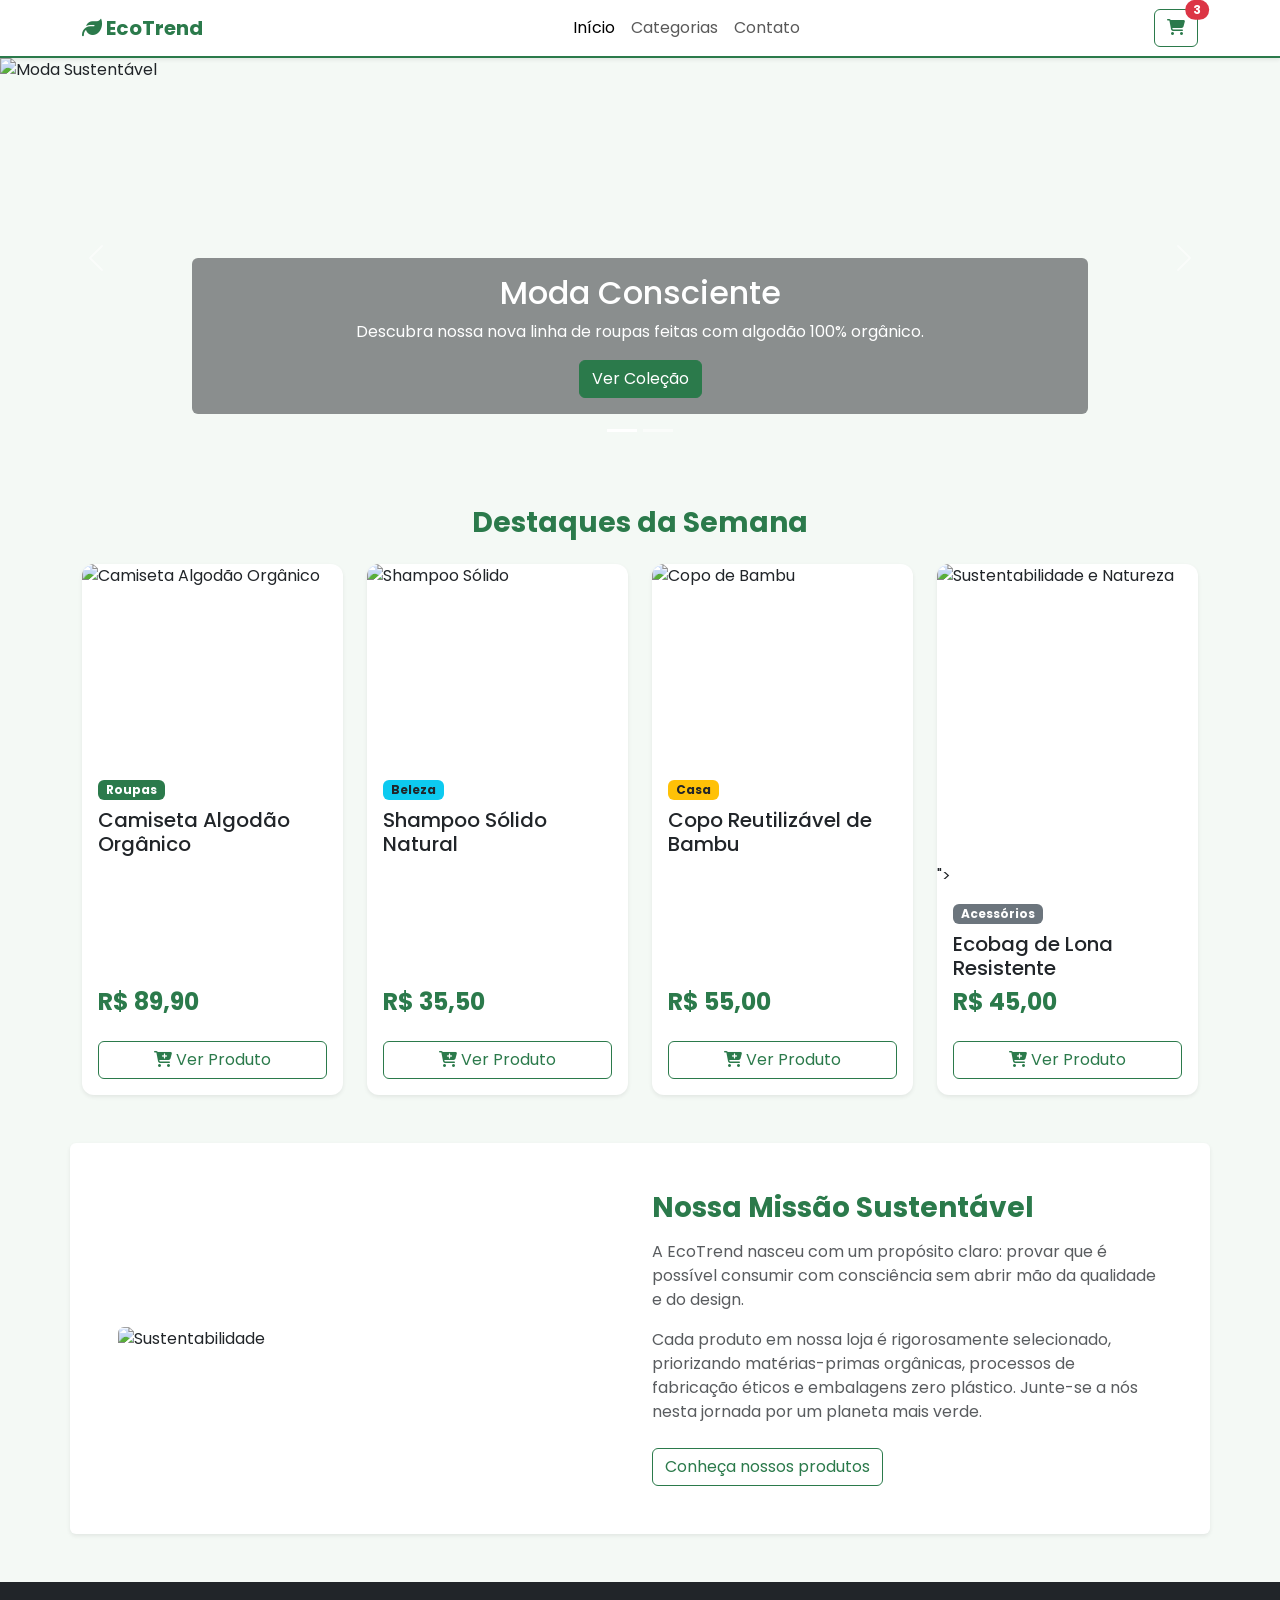
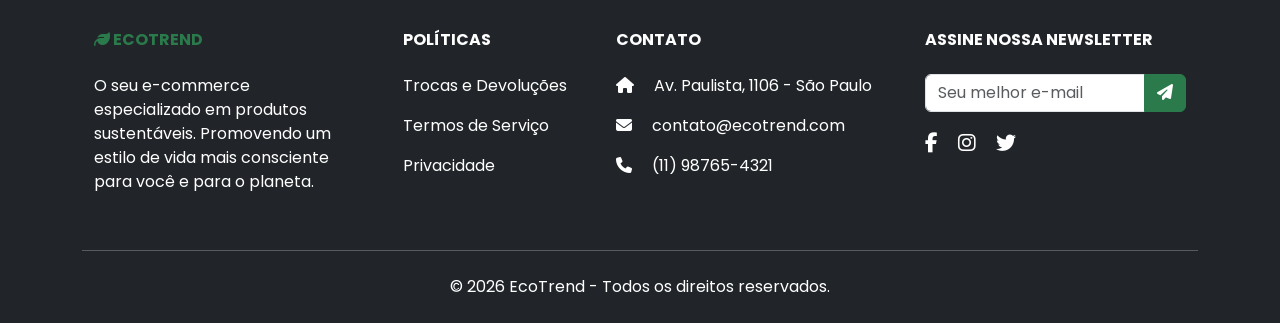
==== index.html @ dac41624 "Change product image and update styling Updated image source and attributes for the card component." ====
<!DOCTYPE html>
<html lang="pt-BR">
<head>
    <meta charset="UTF-8">
    <meta name="viewport" content="width=device-width, initial-scale=1.0">
    <title>EcoTrend - E-commerce Sustentável</title>
    
    <link href="https://fonts.googleapis.com/css2?family=Poppins:wght@300;400;600&display=swap" rel="stylesheet">
    <link href="https://cdn.jsdelivr.net/npm/bootstrap@5.3.2/dist/css/bootstrap.min.css" rel="stylesheet">
    <link rel="stylesheet" href="https://cdnjs.cloudflare.com/ajax/libs/font-awesome/6.4.2/css/all.min.css">
    <link rel="stylesheet" href="style.css">
    
    <style>
        body { font-family: 'Poppins', sans-serif; }
    </style>
</head>
<body>

    <nav class="navbar navbar-expand-lg navbar-light bg-light sticky-top shadow-sm">
        <div class="container">
            <a class="navbar-brand fw-bold text-success" href="index.html">
                <i class="fa-solid fa-leaf"></i> EcoTrend
            </a>
            
            <button class="navbar-toggler" type="button" data-bs-toggle="collapse" data-bs-target="#menuNavegacao">
                <span class="navbar-toggler-icon"></span>
            </button>
            
            <div class="collapse navbar-collapse" id="menuNavegacao">
                <ul class="navbar-nav mx-auto">
                    <li class="nav-item">
                        <a class="nav-link active" href="index.html">Início</a>
                    </li>
                    <li class="nav-item">
                        <a class="nav-link" href="categorias.html">Categorias</a>
                    </li>
                    <li class="nav-item">
                        <a class="nav-link" href="contato.html">Contato</a>
                    </li>
                </ul>
                
                <div class="d-flex">
                    <a href="carrinho.html" class="btn btn-outline-success position-relative">
                        <i class="fa-solid fa-cart-shopping"></i>
                        <span class="position-absolute top-0 start-100 translate-middle badge rounded-pill bg-danger">
                            3
                        </span>
                    </a>
                </div>
            </div>
        </div>
    </nav>

    <main style="min-height: 60vh;">
        
        <div id="carrosselPromocoes" class="carousel slide mb-5" data-bs-ride="carousel">
            <div class="carousel-indicators">
                <button type="button" data-bs-target="#carrosselPromocoes" data-bs-slide-to="0" class="active"></button>
                <button type="button" data-bs-target="#carrosselPromocoes" data-bs-slide-to="1"></button>
            </div>
            <div class="carousel-inner">
                <div class="carousel-item active">
                    <img src="https://images.unsplash.com/photo-1542601906990-b4d3fb778b09?ixlib=rb-4.0.3&auto=format&fit=crop&w=1200&q=80" class="d-block w-100 object-fit-cover" style="height: 400px;" alt="Moda Sustentável">
                    <div class="carousel-caption d-none d-md-block bg-dark bg-opacity-50 rounded p-3 mb-4">
                        <h2>Moda Consciente</h2>
                        <p>Descubra nossa nova linha de roupas feitas com algodão 100% orgânico.</p>
                        <a href="categorias.html" class="btn btn-success">Ver Coleção</a>
                    </div>
                </div>
                
                <div class="carousel-item">
                    <img src="https://images.unsplash.com/photo-1610992015732-2449b76344bc?ixlib=rb-4.0.3&auto=format&fit=crop&w=1200&q=80" class="d-block w-100 object-fit-cover" style="height: 400px;" alt="Casa Sustentável">
                    <div class="carousel-caption d-none d-md-block bg-dark bg-opacity-50 rounded p-3 mb-4">
                        <h2>Sua Casa Mais Verde</h2>
                        <p>Itens de decoração e utilidades ecológicas para o dia a dia.</p>
                        <a href="categorias.html" class="btn btn-success">Aproveitar Ofertas</a>
                    </div>
                </div>
            </div>
            <button class="carousel-control-prev" type="button" data-bs-target="#carrosselPromocoes" data-bs-slide="prev">
                <span class="carousel-control-prev-icon" aria-hidden="true"></span>
                <span class="visually-hidden">Anterior</span>
            </button>
            <button class="carousel-control-next" type="button" data-bs-target="#carrosselPromocoes" data-bs-slide="next">
                <span class="carousel-control-next-icon" aria-hidden="true"></span>
                <span class="visually-hidden">Próximo</span>
            </button>
        </div>

        <div class="container mb-5">
            <h3 class="text-center mb-4 fw-bold text-success">Destaques da Semana</h3>
            
            <div class="row g-4">
                
                <div class="col-12 col-md-6 col-lg-3">
                    <div class="card h-100 shadow-sm border-0">
                        <img src="https://images.unsplash.com/photo-1523381210434-271e8be1f52b?ixlib=rb-4.0.3&auto=format&fit=crop&w=500&q=60" class="card-img-top object-fit-cover" style="height: 200px;" alt="Camiseta Algodão Orgânico">
                        <div class="card-body d-flex flex-column">
                            <span class="badge bg-success mb-2" style="width: fit-content;">Roupas</span>
                            <h5 class="card-title">Camiseta Algodão Orgânico</h5>
                            <h4 class="text-success mt-auto fw-bold">R$ 89,90</h4>
                            <!-- AQUI FOI ALTERADO PARA LINK -->
                            <a href="produto.html" class="btn btn-outline-success mt-3 w-100"><i class="fa-solid fa-cart-plus"></i> Ver Produto</a>
                        </div>
                    </div>
                </div>

                <div class="col-12 col-md-6 col-lg-3">
                    <div class="card h-100 shadow-sm border-0">
                        <img src="https://images.unsplash.com/photo-1608248543803-ba4f8c70ae0b?ixlib=rb-4.0.3&auto=format&fit=crop&w=500&q=60" class="card-img-top object-fit-cover" style="height: 200px;" alt="Shampoo Sólido">
                        <div class="card-body d-flex flex-column">
                            <span class="badge bg-info text-dark mb-2" style="width: fit-content;">Beleza</span>
                            <h5 class="card-title">Shampoo Sólido Natural</h5>
                            <h4 class="text-success mt-auto fw-bold">R$ 35,50</h4>
                            <!-- AQUI FOI ALTERADO PARA LINK -->
                            <a href="produto.html" class="btn btn-outline-success mt-3 w-100"><i class="fa-solid fa-cart-plus"></i> Ver Produto</a>
                        </div>
                    </div>
                </div>

                <div class="col-12 col-md-6 col-lg-3">
                    <div class="card h-100 shadow-sm border-0">
                        <img src="https://images.unsplash.com/photo-1512418490979-92798cec1380?ixlib=rb-4.0.3&auto=format&fit=crop&w=500&q=60" class="card-img-top object-fit-cover" style="height: 200px;" alt="Copo de Bambu">
                        <div class="card-body d-flex flex-column">
                            <span class="badge bg-warning text-dark mb-2" style="width: fit-content;">Casa</span>
                            <h5 class="card-title">Copo Reutilizável de Bambu</h5>
                            <h4 class="text-success mt-auto fw-bold">R$ 55,00</h4>
                            <!-- AQUI FOI ALTERADO PARA LINK -->
                            <a href="produto.html" class="btn btn-outline-success mt-3 w-100"><i class="fa-solid fa-cart-plus"></i> Ver Produto</a>
                        </div>
                    </div>
                </div>

                <div class="col-12 col-md-6 col-lg-3">
                    <div class="card h-100 shadow-sm border-0">
                        <img src=<img src="https://images.unsplash.com/photo-1473448912268-2022ce9509d8?ixlib=rb-4.0.3&auto=format&fit=crop&w=800&q=80" class="img-fluid rounded object-fit-cover" style="height: 300px; width: 100%;" alt="Sustentabilidade e Natureza">">
                        <div class="card-body d-flex flex-column">
                            <span class="badge bg-secondary mb-2" style="width: fit-content;">Acessórios</span>
                            <h5 class="card-title">Ecobag de Lona Resistente</h5>
                            <h4 class="text-success mt-auto fw-bold">R$ 45,00</h4>
                            <!-- AQUI FOI ALTERADO PARA LINK -->
                            <a href="produto.html" class="btn btn-outline-success mt-3 w-100"><i class="fa-solid fa-cart-plus"></i> Ver Produto</a>
                        </div>
                    </div>
                </div>
                
            </div>
        </div>

        <div class="container mb-5 bg-white p-5 rounded shadow-sm">
            <div class="row align-items-center">
                <div class="col-md-6 mb-4 mb-md-0">
                    <img src="https://images.unsplash.com/photo-1416879598555-ce0db0dce555?ixlib=rb-4.0.3&auto=format&fit=crop&w=800&q=80" class="img-fluid rounded object-fit-cover" style="height: 300px; width: 100%;" alt="Sustentabilidade">
                </div>
                <div class="col-md-6">
                    <h3 class="fw-bold text-success mb-3">Nossa Missão Sustentável</h3>
                    <p class="text-muted">A EcoTrend nasceu com um propósito claro: provar que é possível consumir com consciência sem abrir mão da qualidade e do design.</p>
                    <p class="text-muted">Cada produto em nossa loja é rigorosamente selecionado, priorizando matérias-primas orgânicas, processos de fabricação éticos e embalagens zero plástico. Junte-se a nós nesta jornada por um planeta mais verde.</p>
                    <a href="categorias.html" class="btn btn-outline-success mt-2">Conheça nossos produtos</a>
                </div>
            </div>
        </div>
        
    </main>

    <footer class="bg-dark text-white pt-5 pb-4 mt-5">
        <div class="container text-center text-md-start">
            <div class="row">
                
                <div class="col-md-3 col-lg-4 col-xl-3 mx-auto mb-4">
                    <h6 class="text-uppercase fw-bold text-success mb-4">
                        <i class="fa-solid fa-leaf"></i> EcoTrend
                    </h6>
                    <p>
                        O seu e-commerce especializado em produtos sustentáveis. Promovendo um estilo de vida mais consciente para você e para o planeta.
                    </p>
                </div>

                <div class="col-md-2 col-lg-2 col-xl-2 mx-auto mb-4">
                    <h6 class="text-uppercase fw-bold mb-4">Políticas</h6>
                    <p><a href="#" class="text-white text-decoration-none">Trocas e Devoluções</a></p>
                    <p><a href="#" class="text-white text-decoration-none">Termos de Serviço</a></p>
                    <p><a href="#" class="text-white text-decoration-none">Privacidade</a></p>
                </div>

                <div class="col-md-4 col-lg-3 col-xl-3 mx-auto mb-md-0 mb-4">
                    <h6 class="text-uppercase fw-bold mb-4">Contato</h6>
                    <p><i class="fas fa-home me-3"></i> Av. Paulista, 1106 - São Paulo</p>
                    <p><i class="fas fa-envelope me-3"></i> contato@ecotrend.com</p>
                    <p><i class="fas fa-phone me-3"></i> (11) 98765-4321</p>
                </div>

                <!-- Redes e Newsletter -->
                <div class="col-md-4 col-lg-3 col-xl-3 mx-auto mb-4">
                    <h6 class="text-uppercase fw-bold mb-4">Assine nossa Newsletter</h6>
                    <div class="input-group mb-3">
                        <input type="email" class="form-control" placeholder="Seu melhor e-mail" aria-label="E-mail">
                        <button class="btn btn-success" type="button"><i class="fa-solid fa-paper-plane"></i></button>
                    </div>
                    <div class="mt-3">
                        <a href="#" class="text-white me-3 fs-5"><i class="fab fa-facebook-f"></i></a>
                        <a href="#" class="text-white me-3 fs-5"><i class="fab fa-instagram"></i></a>
                        <a href="#" class="text-white me-3 fs-5"><i class="fab fa-twitter"></i></a>
                    </div>
                </div>
            </div>
            
            <hr class="mb-4">
            
            <div class="row align-items-center">
                <div class="col-md-12 text-center">
                    <p class="mb-0">© 2026 EcoTrend - Todos os direitos reservados.</p>
                </div>
            </div>
        </div>
    </footer>
    
    <script src="https://cdn.jsdelivr.net/npm/bootstrap@5.3.2/dist/js/bootstrap.bundle.min.js"></script>
</body>
</html>
---- style.css ----
/* =======================================================
   VARIÁVEIS CUSTOMIZADAS E RESET
======================================================== */
:root {
    --eco-green: #2b7a4b;       /* Verde principal da marca */
    --eco-green-dark: #1e5c37;  /* Verde mais escuro para hover */
    --eco-light: #f4f9f5;       /* Fundo bem claro esverdeado */
}

body {
    background-color: var(--eco-light);
}

/* =======================================================
   SOBRESCREVENDO AS CLASSES DO BOOTSTRAP
======================================================== */

/* Textos e Backgrounds */
.text-success {
    color: var(--eco-green) !important;
}

.bg-success {
    background-color: var(--eco-green) !important;
}

/* Botões Preenchidos */
.btn-success {
    background-color: var(--eco-green);
    border-color: var(--eco-green);
}

.btn-success:hover {
    background-color: var(--eco-green-dark);
    border-color: var(--eco-green-dark);
}

/* Botões com Contorno (Outline) */
.btn-outline-success {
    color: var(--eco-green);
    border-color: var(--eco-green);
}

.btn-outline-success:hover {
    background-color: var(--eco-green);
    color: white;
}

/* =======================================================
   ESTILIZAÇÃO DE COMPONENTES PERSONALIZADOS
======================================================== */

/* Efeito flutuante nos cartões de produtos ao passar o mouse */
.card {
    transition: transform 0.3s ease, box-shadow 0.3s ease;
    border-radius: 12px; /* Deixa as bordas um pouco mais arredondadas */
    overflow: hidden;
}

.card:hover {
    transform: translateY(-8px);
    box-shadow: 0 10px 20px rgba(43, 122, 75, 0.15) !important;
}

/* Ajuste sutil na barra de navegação */
.navbar {
    background-color: #ffffff !important;
    border-bottom: 2px solid var(--eco-green);
}

/* Deixa o input de range (filtro de preço) com a cor da marca */
input[type=range]::-webkit-slider-thumb {
    background: var(--eco-green);
}
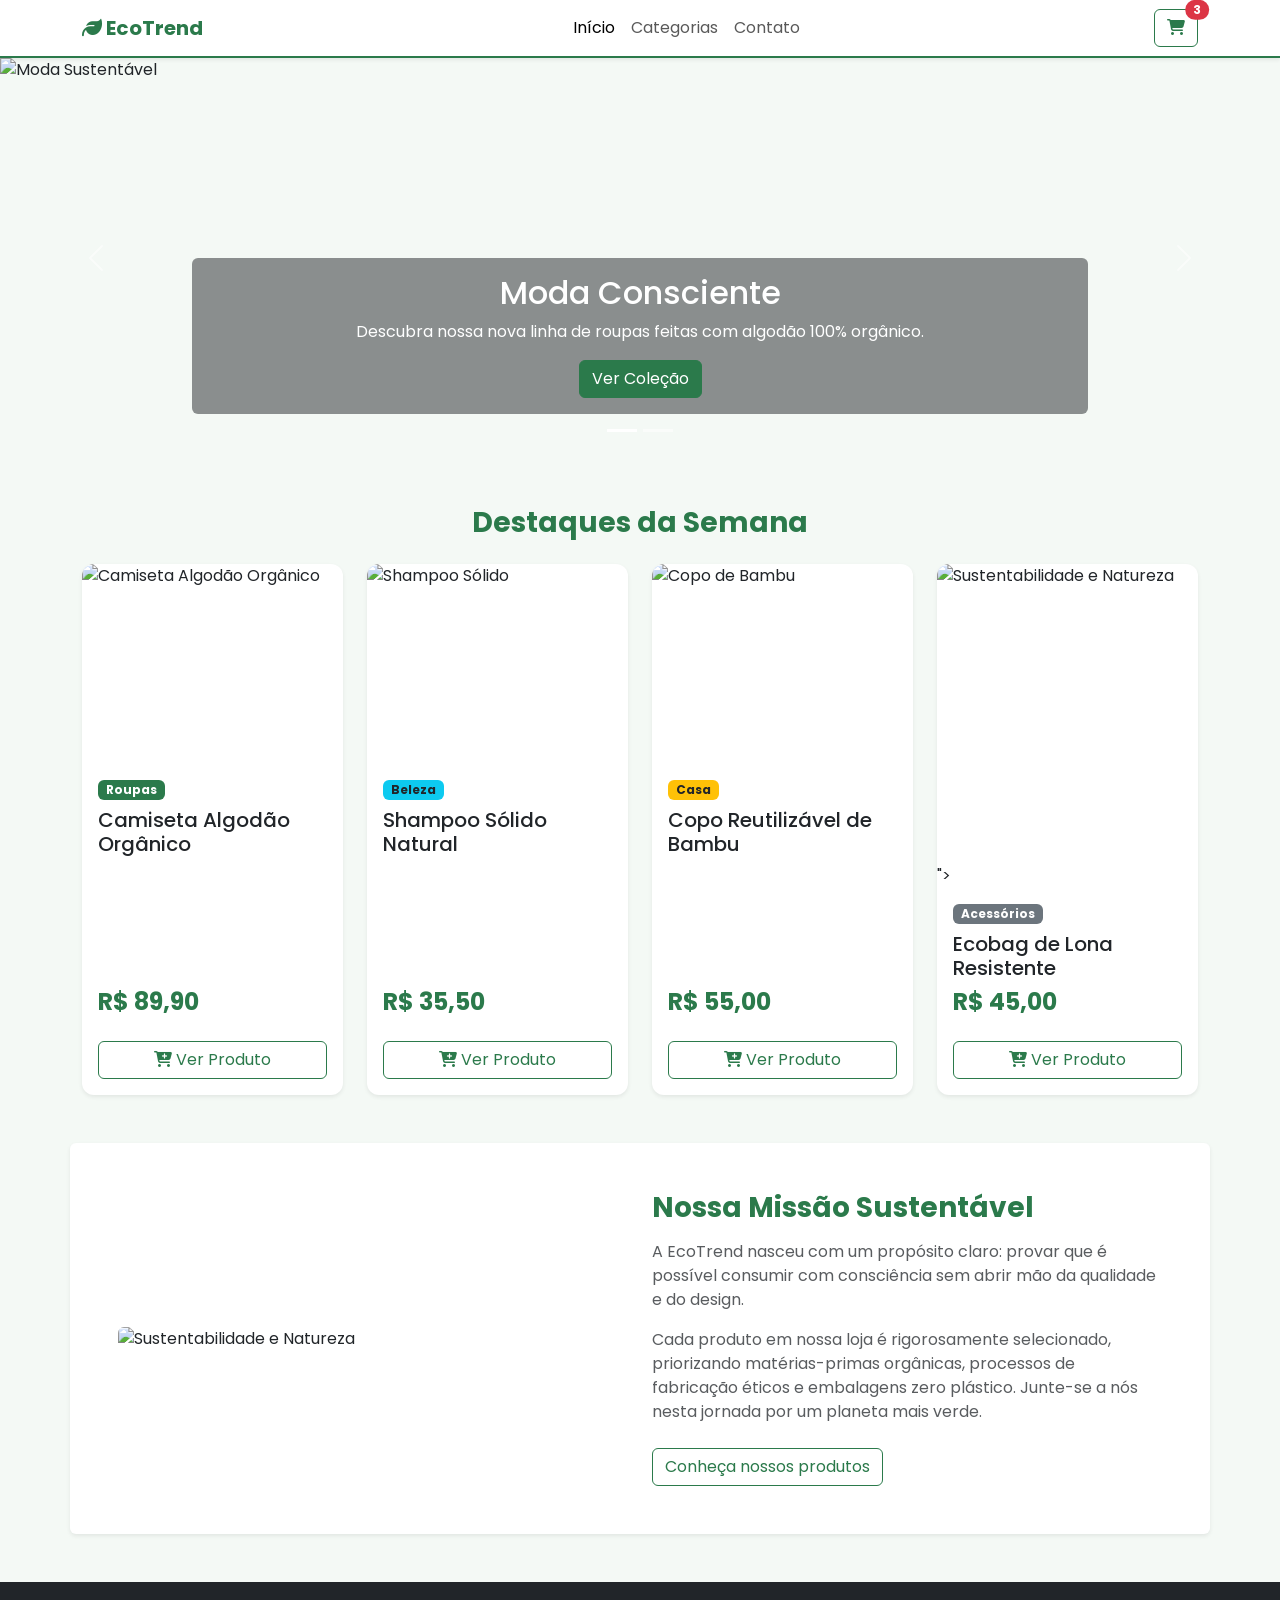
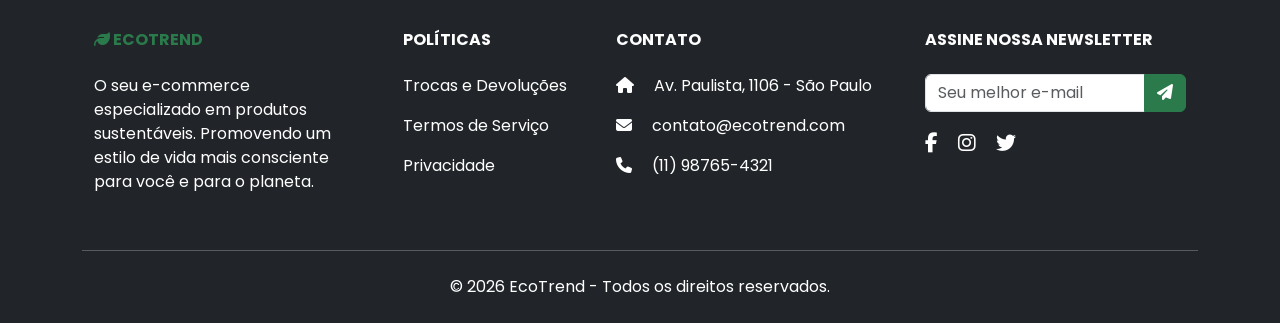
==== commit 2ceb33c5: "Change image source and alt text in index.html Updated the image source to a new URL and modified th" ====
--- a/index.html
+++ b/index.html
@@ -147,10 +147,11 @@
             </div>
         </div>
 
-        <div class="container mb-5 bg-white p-5 rounded shadow-sm">
+       <div class="container mb-5 bg-white p-5 rounded shadow-sm">
             <div class="row align-items-center">
                 <div class="col-md-6 mb-4 mb-md-0">
-                    <img src="https://images.unsplash.com/photo-1416879598555-ce0db0dce555?ixlib=rb-4.0.3&auto=format&fit=crop&w=800&q=80" class="img-fluid rounded object-fit-cover" style="height: 300px; width: 100%;" alt="Sustentabilidade">
+                    <!-- O link da imagem foi atualizado nesta linha abaixo -->
+                    <img src="https://images.unsplash.com/photo-1473448912268-2022ce9509d8?ixlib=rb-4.0.3&auto=format&fit=crop&w=800&q=80" class="img-fluid rounded object-fit-cover" style="height: 300px; width: 100%;" alt="Sustentabilidade e Natureza">
                 </div>
                 <div class="col-md-6">
                     <h3 class="fw-bold text-success mb-3">Nossa Missão Sustentável</h3>
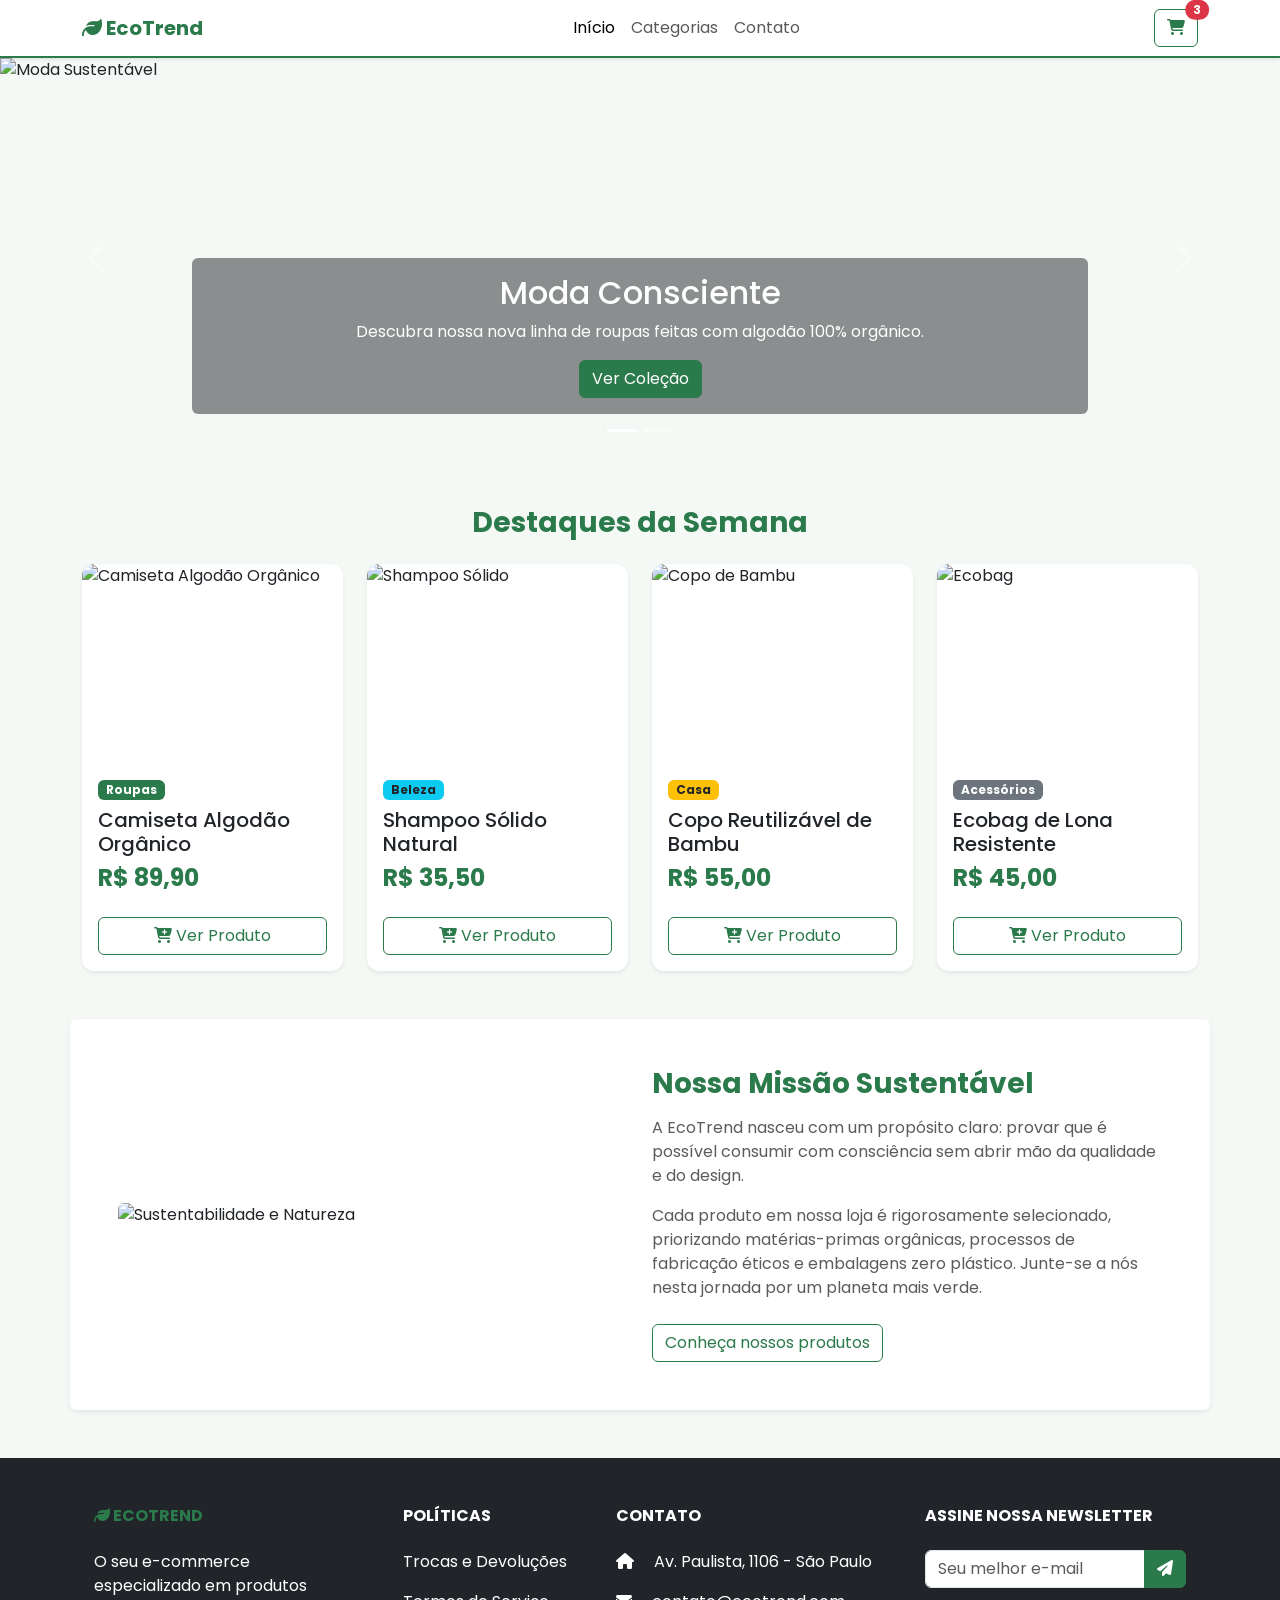
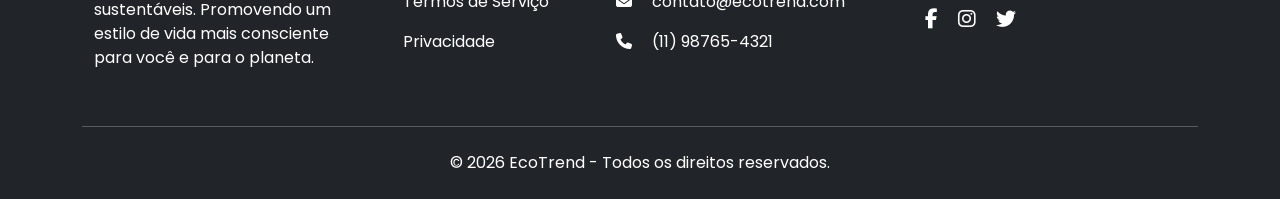
==== commit 145e7426: "Update image source and adjust card layout" ====
--- a/index.html
+++ b/index.html
@@ -131,14 +131,13 @@
                     </div>
                 </div>
 
-                <div class="col-12 col-md-6 col-lg-3">
-                    <div class="card h-100 shadow-sm border-0">
-                        <img src=<img src="https://images.unsplash.com/photo-1473448912268-2022ce9509d8?ixlib=rb-4.0.3&auto=format&fit=crop&w=800&q=80" class="img-fluid rounded object-fit-cover" style="height: 300px; width: 100%;" alt="Sustentabilidade e Natureza">">
+               <div class="col-12 col-md-6 col-lg-3">
+                    <div class="card h-100 shadow-sm border-0">
+                        <img src="https://images.unsplash.com/photo-1556228578-0d85b1a4d571?ixlib=rb-4.0.3&auto=format&fit=crop&w=500&q=60" class="card-img-top object-fit-cover" style="height: 200px;" alt="Ecobag">
                         <div class="card-body d-flex flex-column">
                             <span class="badge bg-secondary mb-2" style="width: fit-content;">Acessórios</span>
                             <h5 class="card-title">Ecobag de Lona Resistente</h5>
                             <h4 class="text-success mt-auto fw-bold">R$ 45,00</h4>
-                            <!-- AQUI FOI ALTERADO PARA LINK -->
                             <a href="produto.html" class="btn btn-outline-success mt-3 w-100"><i class="fa-solid fa-cart-plus"></i> Ver Produto</a>
                         </div>
                     </div>
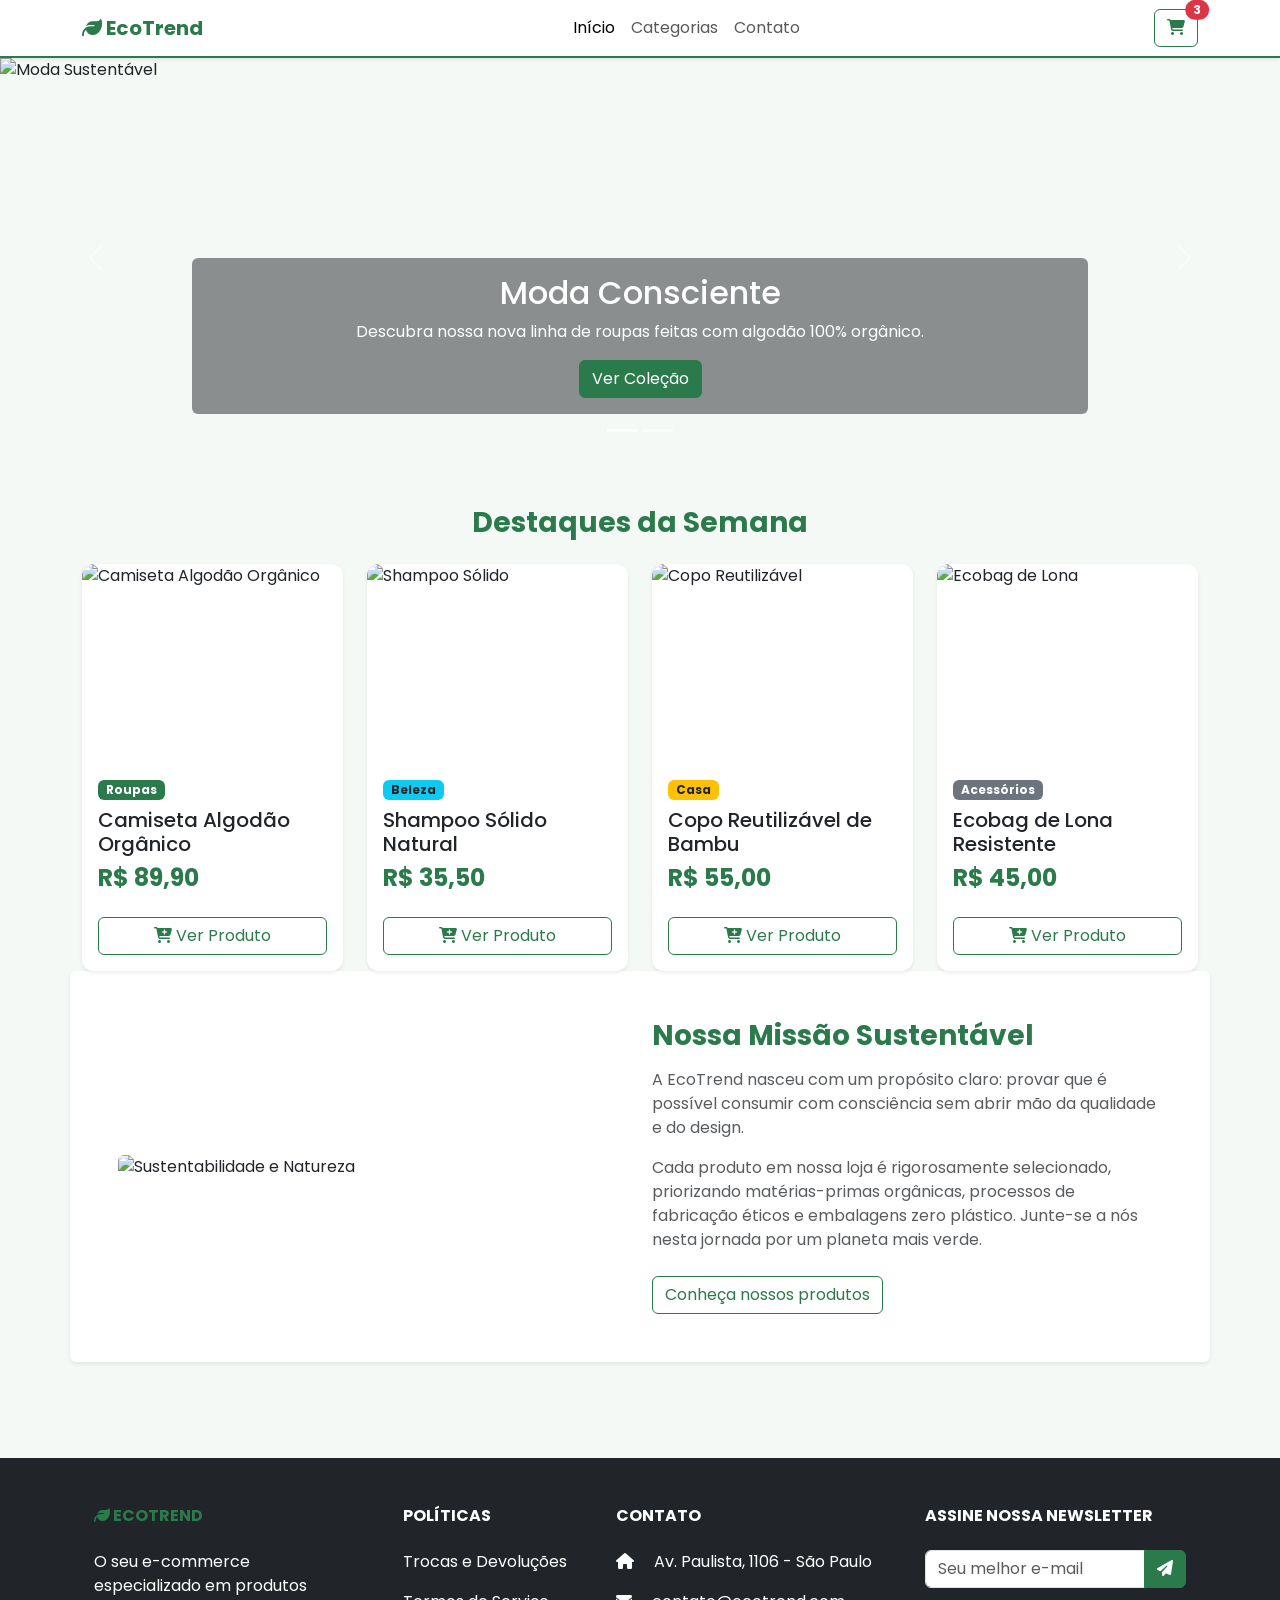
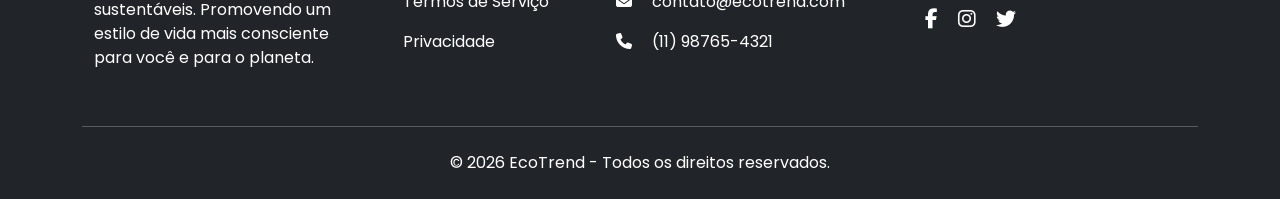
==== commit 58454dd4: "Update index.html" ====
--- a/index.html
+++ b/index.html
@@ -118,22 +118,21 @@
                     </div>
                 </div>
 
-                <div class="col-12 col-md-6 col-lg-3">
-                    <div class="card h-100 shadow-sm border-0">
-                        <img src="https://images.unsplash.com/photo-1512418490979-92798cec1380?ixlib=rb-4.0.3&auto=format&fit=crop&w=500&q=60" class="card-img-top object-fit-cover" style="height: 200px;" alt="Copo de Bambu">
+               <div class="col-12 col-md-6 col-lg-3">
+                    <div class="card h-100 shadow-sm border-0">
+                        <img src="https://images.unsplash.com/photo-1517524008697-84bbe3c3fd98?ixlib=rb-4.0.3&auto=format&fit=crop&w=500&q=60" class="card-img-top object-fit-cover" style="height: 200px;" alt="Copo Reutilizável">
                         <div class="card-body d-flex flex-column">
                             <span class="badge bg-warning text-dark mb-2" style="width: fit-content;">Casa</span>
                             <h5 class="card-title">Copo Reutilizável de Bambu</h5>
                             <h4 class="text-success mt-auto fw-bold">R$ 55,00</h4>
-                            <!-- AQUI FOI ALTERADO PARA LINK -->
-                            <a href="produto.html" class="btn btn-outline-success mt-3 w-100"><i class="fa-solid fa-cart-plus"></i> Ver Produto</a>
-                        </div>
-                    </div>
-                </div>
-
-               <div class="col-12 col-md-6 col-lg-3">
-                    <div class="card h-100 shadow-sm border-0">
-                        <img src="https://images.unsplash.com/photo-1556228578-0d85b1a4d571?ixlib=rb-4.0.3&auto=format&fit=crop&w=500&q=60" class="card-img-top object-fit-cover" style="height: 200px;" alt="Ecobag">
+                            <a href="produto.html" class="btn btn-outline-success mt-3 w-100"><i class="fa-solid fa-cart-plus"></i> Ver Produto</a>
+                        </div>
+                    </div>
+                </div>
+
+             <div class="col-12 col-md-6 col-lg-3">
+                    <div class="card h-100 shadow-sm border-0">
+                        <img src="https://images.unsplash.com/photo-1597484661643-2f5fef640dd1?ixlib=rb-4.0.3&auto=format&fit=crop&w=500&q=60" class="card-img-top object-fit-cover" style="height: 200px;" alt="Ecobag de Lona">
                         <div class="card-body d-flex flex-column">
                             <span class="badge bg-secondary mb-2" style="width: fit-content;">Acessórios</span>
                             <h5 class="card-title">Ecobag de Lona Resistente</h5>
@@ -143,9 +142,6 @@
                     </div>
                 </div>
                 
-            </div>
-        </div>
-
        <div class="container mb-5 bg-white p-5 rounded shadow-sm">
             <div class="row align-items-center">
                 <div class="col-md-6 mb-4 mb-md-0">
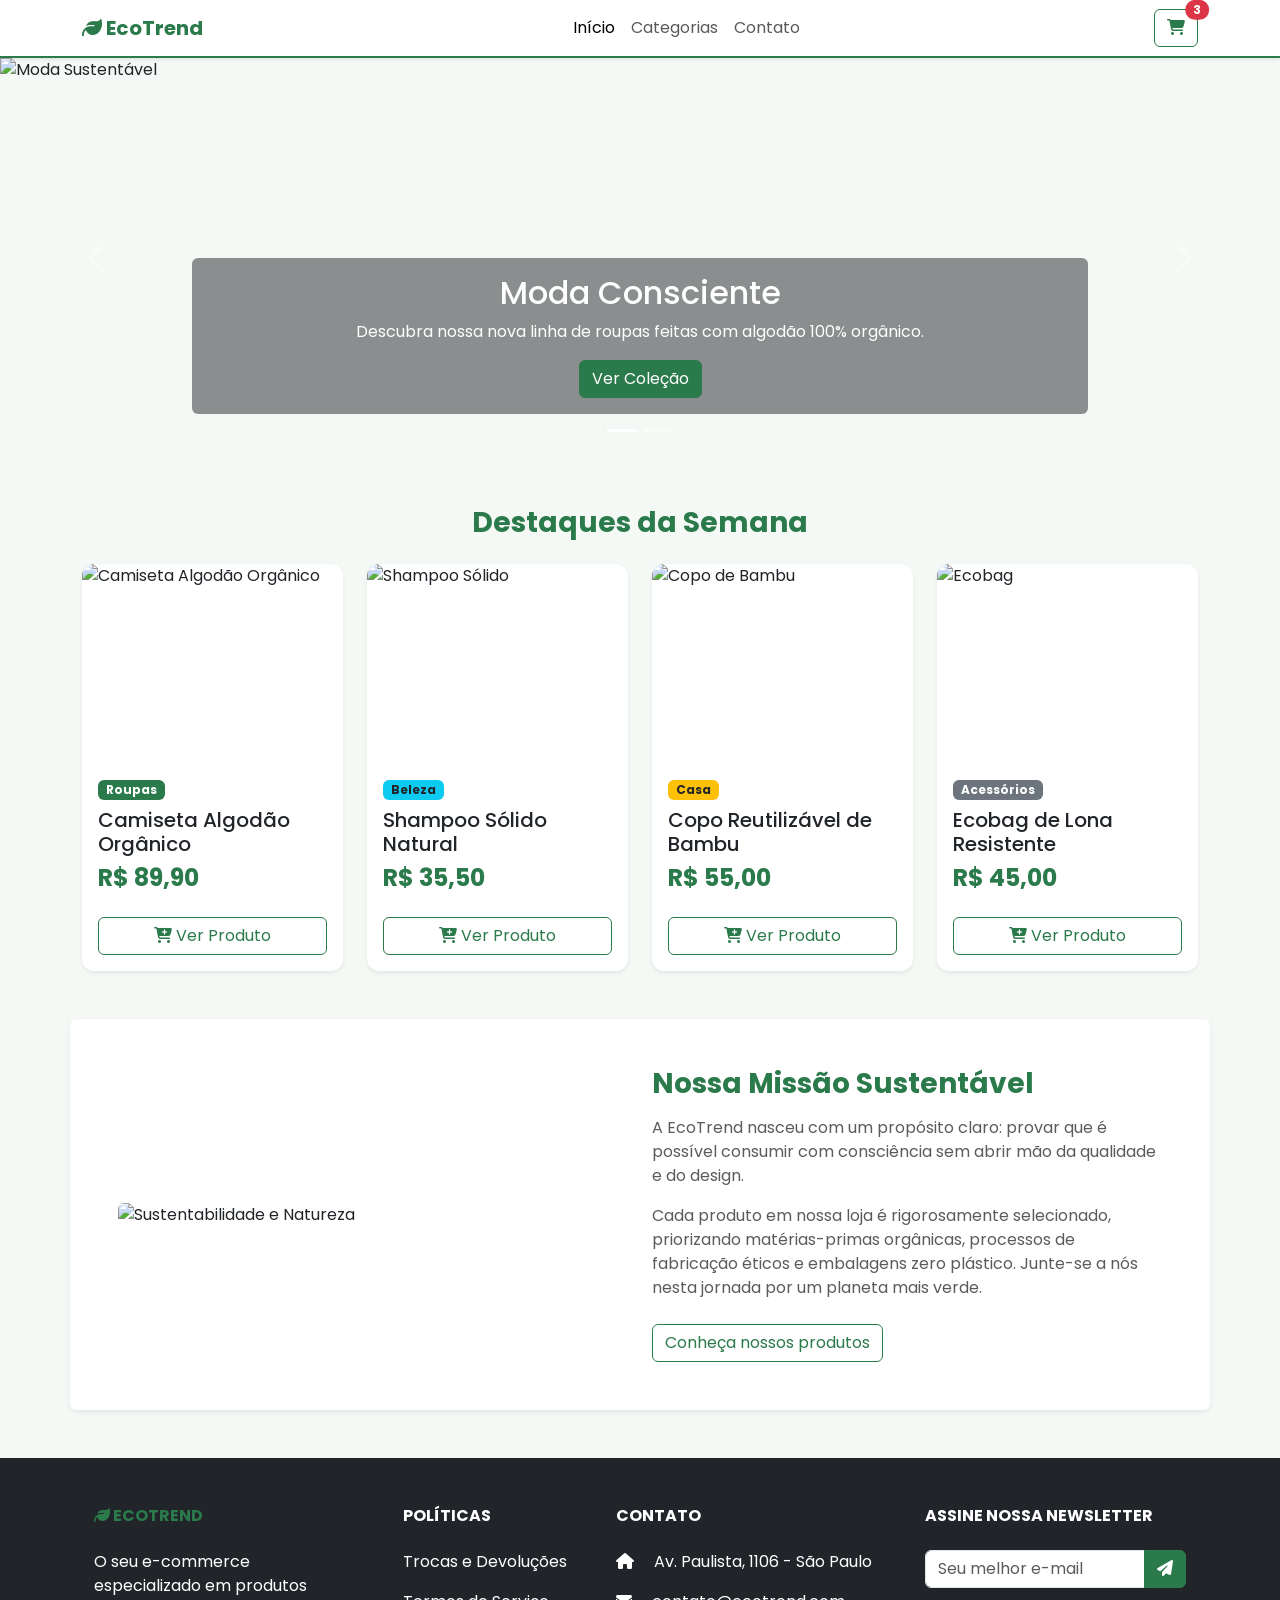
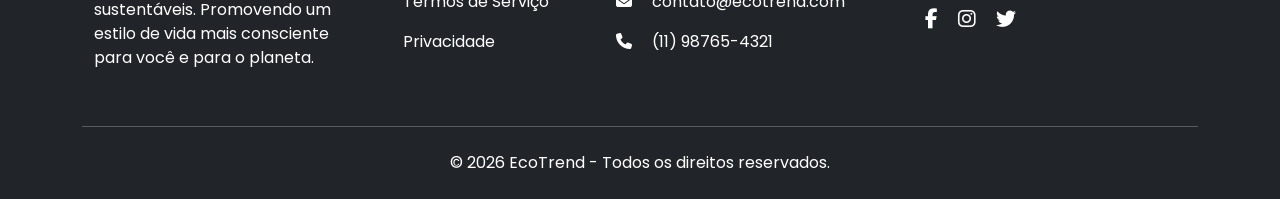
==== commit 0530d937: "Fix product images and update HTML structure Updated image sources for various products and correcte" ====
--- a/index.html
+++ b/index.html
@@ -99,28 +99,28 @@
                             <span class="badge bg-success mb-2" style="width: fit-content;">Roupas</span>
                             <h5 class="card-title">Camiseta Algodão Orgânico</h5>
                             <h4 class="text-success mt-auto fw-bold">R$ 89,90</h4>
-                            <!-- AQUI FOI ALTERADO PARA LINK -->
-                            <a href="produto.html" class="btn btn-outline-success mt-3 w-100"><i class="fa-solid fa-cart-plus"></i> Ver Produto</a>
-                        </div>
-                    </div>
-                </div>
-
-                <div class="col-12 col-md-6 col-lg-3">
-                    <div class="card h-100 shadow-sm border-0">
-                        <img src="https://images.unsplash.com/photo-1608248543803-ba4f8c70ae0b?ixlib=rb-4.0.3&auto=format&fit=crop&w=500&q=60" class="card-img-top object-fit-cover" style="height: 200px;" alt="Shampoo Sólido">
+                            <a href="produto.html" class="btn btn-outline-success mt-3 w-100"><i class="fa-solid fa-cart-plus"></i> Ver Produto</a>
+                        </div>
+                    </div>
+                </div>
+
+                <div class="col-12 col-md-6 col-lg-3">
+                    <div class="card h-100 shadow-sm border-0">
+                        <!-- Imagem do Shampoo Sólido Corrigida -->
+                        <img src="http://googleusercontent.com/image_collection/image_retrieval/10905050747317801243_0" class="card-img-top object-fit-cover" style="height: 200px;" alt="Shampoo Sólido">
                         <div class="card-body d-flex flex-column">
                             <span class="badge bg-info text-dark mb-2" style="width: fit-content;">Beleza</span>
                             <h5 class="card-title">Shampoo Sólido Natural</h5>
                             <h4 class="text-success mt-auto fw-bold">R$ 35,50</h4>
-                            <!-- AQUI FOI ALTERADO PARA LINK -->
-                            <a href="produto.html" class="btn btn-outline-success mt-3 w-100"><i class="fa-solid fa-cart-plus"></i> Ver Produto</a>
-                        </div>
-                    </div>
-                </div>
-
-               <div class="col-12 col-md-6 col-lg-3">
-                    <div class="card h-100 shadow-sm border-0">
-                        <img src="https://images.unsplash.com/photo-1517524008697-84bbe3c3fd98?ixlib=rb-4.0.3&auto=format&fit=crop&w=500&q=60" class="card-img-top object-fit-cover" style="height: 200px;" alt="Copo Reutilizável">
+                            <a href="produto.html" class="btn btn-outline-success mt-3 w-100"><i class="fa-solid fa-cart-plus"></i> Ver Produto</a>
+                        </div>
+                    </div>
+                </div>
+
+                <div class="col-12 col-md-6 col-lg-3">
+                    <div class="card h-100 shadow-sm border-0">
+                        <!-- Imagem do Copo de Bambu Corrigida -->
+                        <img src="http://googleusercontent.com/image_collection/image_retrieval/18420342841875257584_0" class="card-img-top object-fit-cover" style="height: 200px;" alt="Copo de Bambu">
                         <div class="card-body d-flex flex-column">
                             <span class="badge bg-warning text-dark mb-2" style="width: fit-content;">Casa</span>
                             <h5 class="card-title">Copo Reutilizável de Bambu</h5>
@@ -130,9 +130,10 @@
                     </div>
                 </div>
 
-             <div class="col-12 col-md-6 col-lg-3">
-                    <div class="card h-100 shadow-sm border-0">
-                        <img src="https://images.unsplash.com/photo-1597484661643-2f5fef640dd1?ixlib=rb-4.0.3&auto=format&fit=crop&w=500&q=60" class="card-img-top object-fit-cover" style="height: 200px;" alt="Ecobag de Lona">
+                <div class="col-12 col-md-6 col-lg-3">
+                    <div class="card h-100 shadow-sm border-0">
+                        <!-- Imagem da Ecobag Corrigida -->
+                        <img src="http://googleusercontent.com/image_collection/image_retrieval/795239418547236878_0" class="card-img-top object-fit-cover" style="height: 200px;" alt="Ecobag">
                         <div class="card-body d-flex flex-column">
                             <span class="badge bg-secondary mb-2" style="width: fit-content;">Acessórios</span>
                             <h5 class="card-title">Ecobag de Lona Resistente</h5>
@@ -142,10 +143,12 @@
                     </div>
                 </div>
                 
-       <div class="container mb-5 bg-white p-5 rounded shadow-sm">
+            </div>
+        </div>
+
+        <div class="container mb-5 bg-white p-5 rounded shadow-sm">
             <div class="row align-items-center">
                 <div class="col-md-6 mb-4 mb-md-0">
-                    <!-- O link da imagem foi atualizado nesta linha abaixo -->
                     <img src="https://images.unsplash.com/photo-1473448912268-2022ce9509d8?ixlib=rb-4.0.3&auto=format&fit=crop&w=800&q=80" class="img-fluid rounded object-fit-cover" style="height: 300px; width: 100%;" alt="Sustentabilidade e Natureza">
                 </div>
                 <div class="col-md-6">
@@ -186,7 +189,6 @@
                     <p><i class="fas fa-phone me-3"></i> (11) 98765-4321</p>
                 </div>
 
-                <!-- Redes e Newsletter -->
                 <div class="col-md-4 col-lg-3 col-xl-3 mx-auto mb-4">
                     <h6 class="text-uppercase fw-bold mb-4">Assine nossa Newsletter</h6>
                     <div class="input-group mb-3">
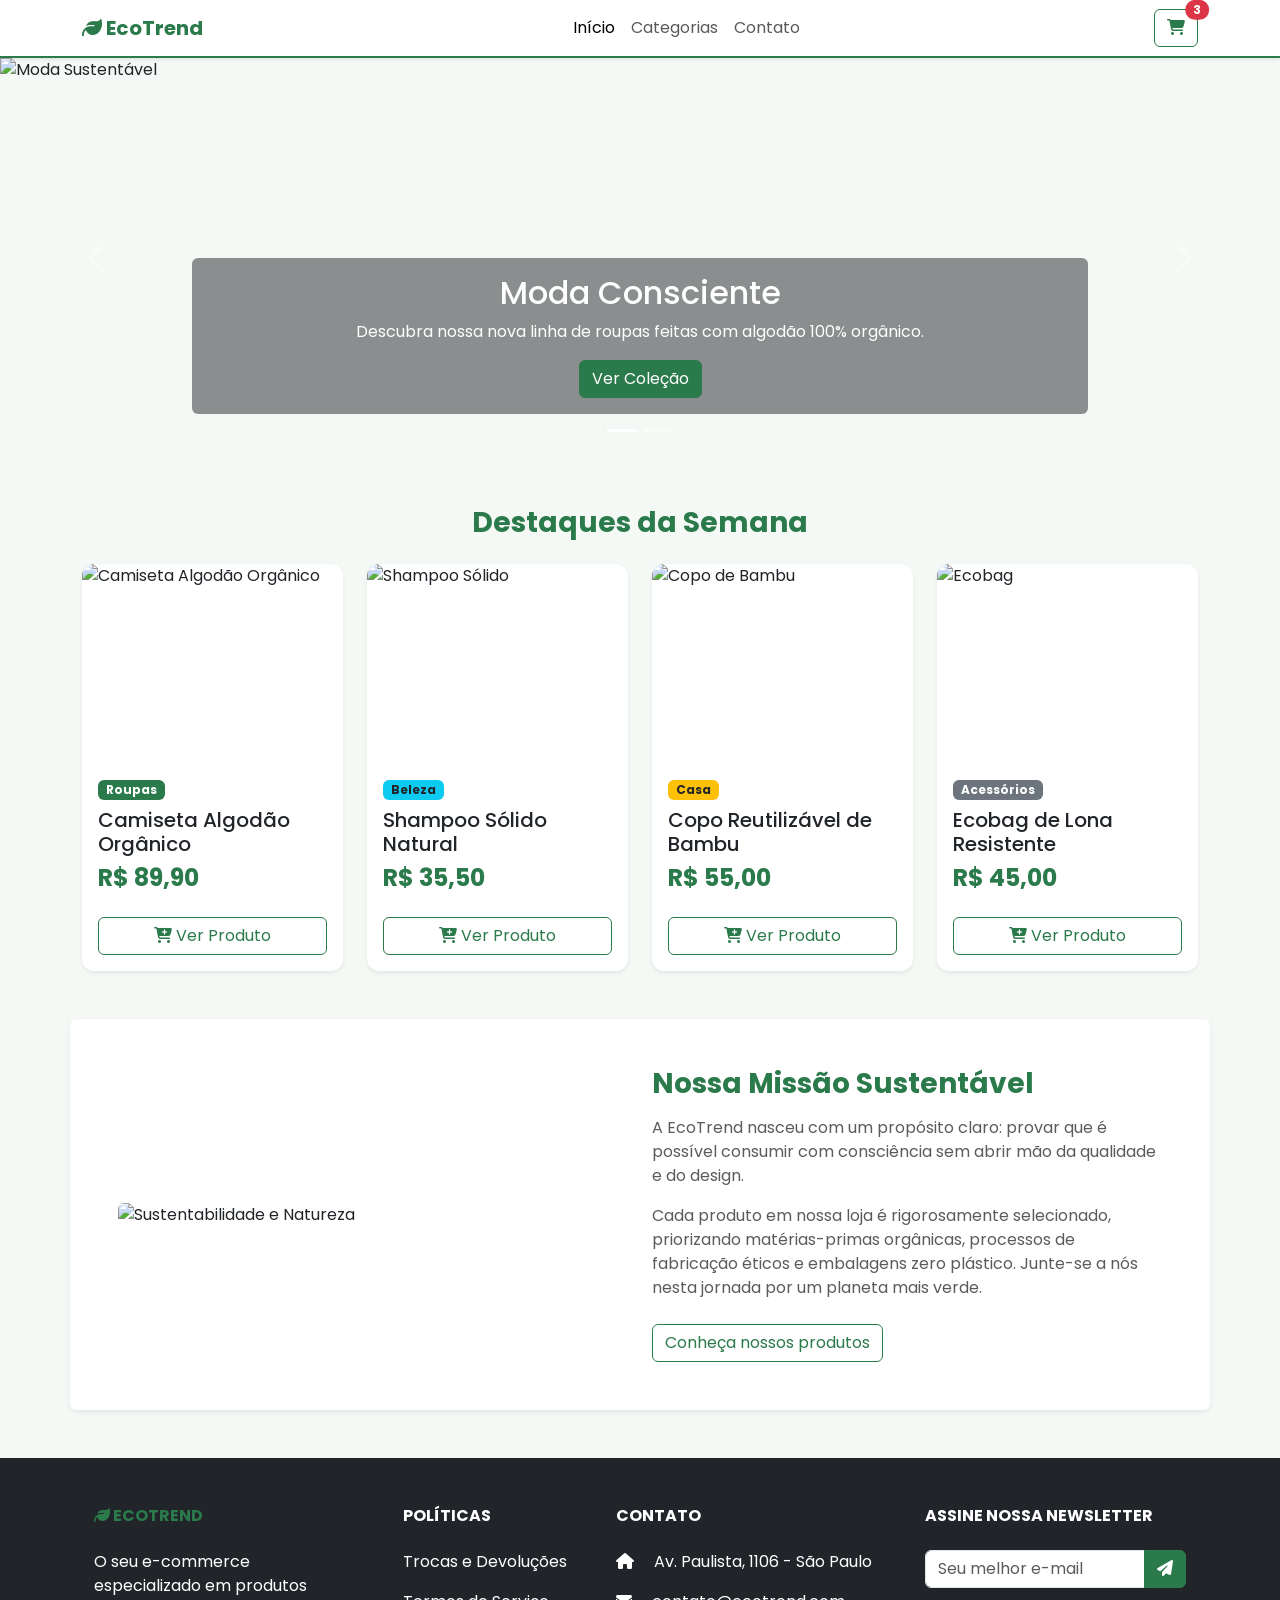
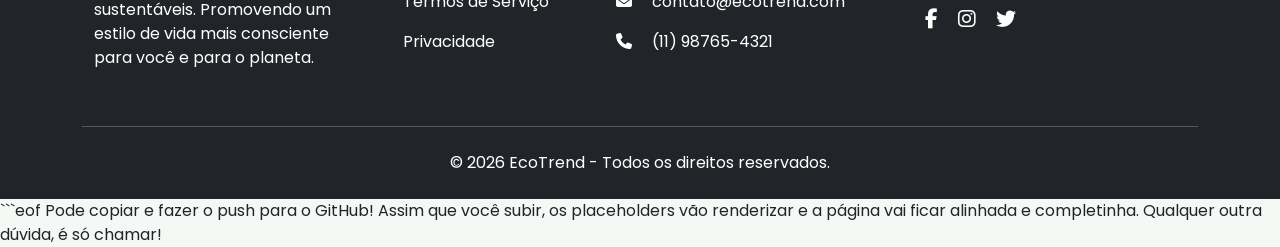
==== commit c9d29831: "Replace images with valid placeholders in index.html" ====
--- a/index.html
+++ b/index.html
@@ -106,8 +106,8 @@
 
                 <div class="col-12 col-md-6 col-lg-3">
                     <div class="card h-100 shadow-sm border-0">
-                        <!-- Imagem do Shampoo Sólido Corrigida -->
-                        <img src="http://googleusercontent.com/image_collection/image_retrieval/10905050747317801243_0" class="card-img-top object-fit-cover" style="height: 200px;" alt="Shampoo Sólido">
+                        <!-- Imagem do Shampoo substituída por um Placeholder válido no GitHub -->
+                        <img src="https://placehold.co/500x400/e2e8f0/2b7a4b?text=Shampoo+Sólido" class="card-img-top object-fit-cover" style="height: 200px;" alt="Shampoo Sólido">
                         <div class="card-body d-flex flex-column">
                             <span class="badge bg-info text-dark mb-2" style="width: fit-content;">Beleza</span>
                             <h5 class="card-title">Shampoo Sólido Natural</h5>
@@ -119,8 +119,8 @@
 
                 <div class="col-12 col-md-6 col-lg-3">
                     <div class="card h-100 shadow-sm border-0">
-                        <!-- Imagem do Copo de Bambu Corrigida -->
-                        <img src="http://googleusercontent.com/image_collection/image_retrieval/18420342841875257584_0" class="card-img-top object-fit-cover" style="height: 200px;" alt="Copo de Bambu">
+                        <!-- Imagem do Copo substituída por um Placeholder válido no GitHub -->
+                        <img src="https://placehold.co/500x400/e2e8f0/2b7a4b?text=Copo+de+Bambu" class="card-img-top object-fit-cover" style="height: 200px;" alt="Copo de Bambu">
                         <div class="card-body d-flex flex-column">
                             <span class="badge bg-warning text-dark mb-2" style="width: fit-content;">Casa</span>
                             <h5 class="card-title">Copo Reutilizável de Bambu</h5>
@@ -132,8 +132,8 @@
 
                 <div class="col-12 col-md-6 col-lg-3">
                     <div class="card h-100 shadow-sm border-0">
-                        <!-- Imagem da Ecobag Corrigida -->
-                        <img src="http://googleusercontent.com/image_collection/image_retrieval/795239418547236878_0" class="card-img-top object-fit-cover" style="height: 200px;" alt="Ecobag">
+                        <!-- Imagem da Ecobag substituída por um Placeholder válido no GitHub -->
+                        <img src="https://placehold.co/500x400/e2e8f0/2b7a4b?text=Ecobag+de+Lona" class="card-img-top object-fit-cover" style="height: 200px;" alt="Ecobag">
                         <div class="card-body d-flex flex-column">
                             <span class="badge bg-secondary mb-2" style="width: fit-content;">Acessórios</span>
                             <h5 class="card-title">Ecobag de Lona Resistente</h5>
@@ -216,3 +216,6 @@
     <script src="https://cdn.jsdelivr.net/npm/bootstrap@5.3.2/dist/js/bootstrap.bundle.min.js"></script>
 </body>
 </html>
+```eof
+
+Pode copiar e fazer o push para o GitHub! Assim que você subir, os placeholders vão renderizar e a página vai ficar alinhada e completinha. Qualquer outra dúvida, é só chamar!
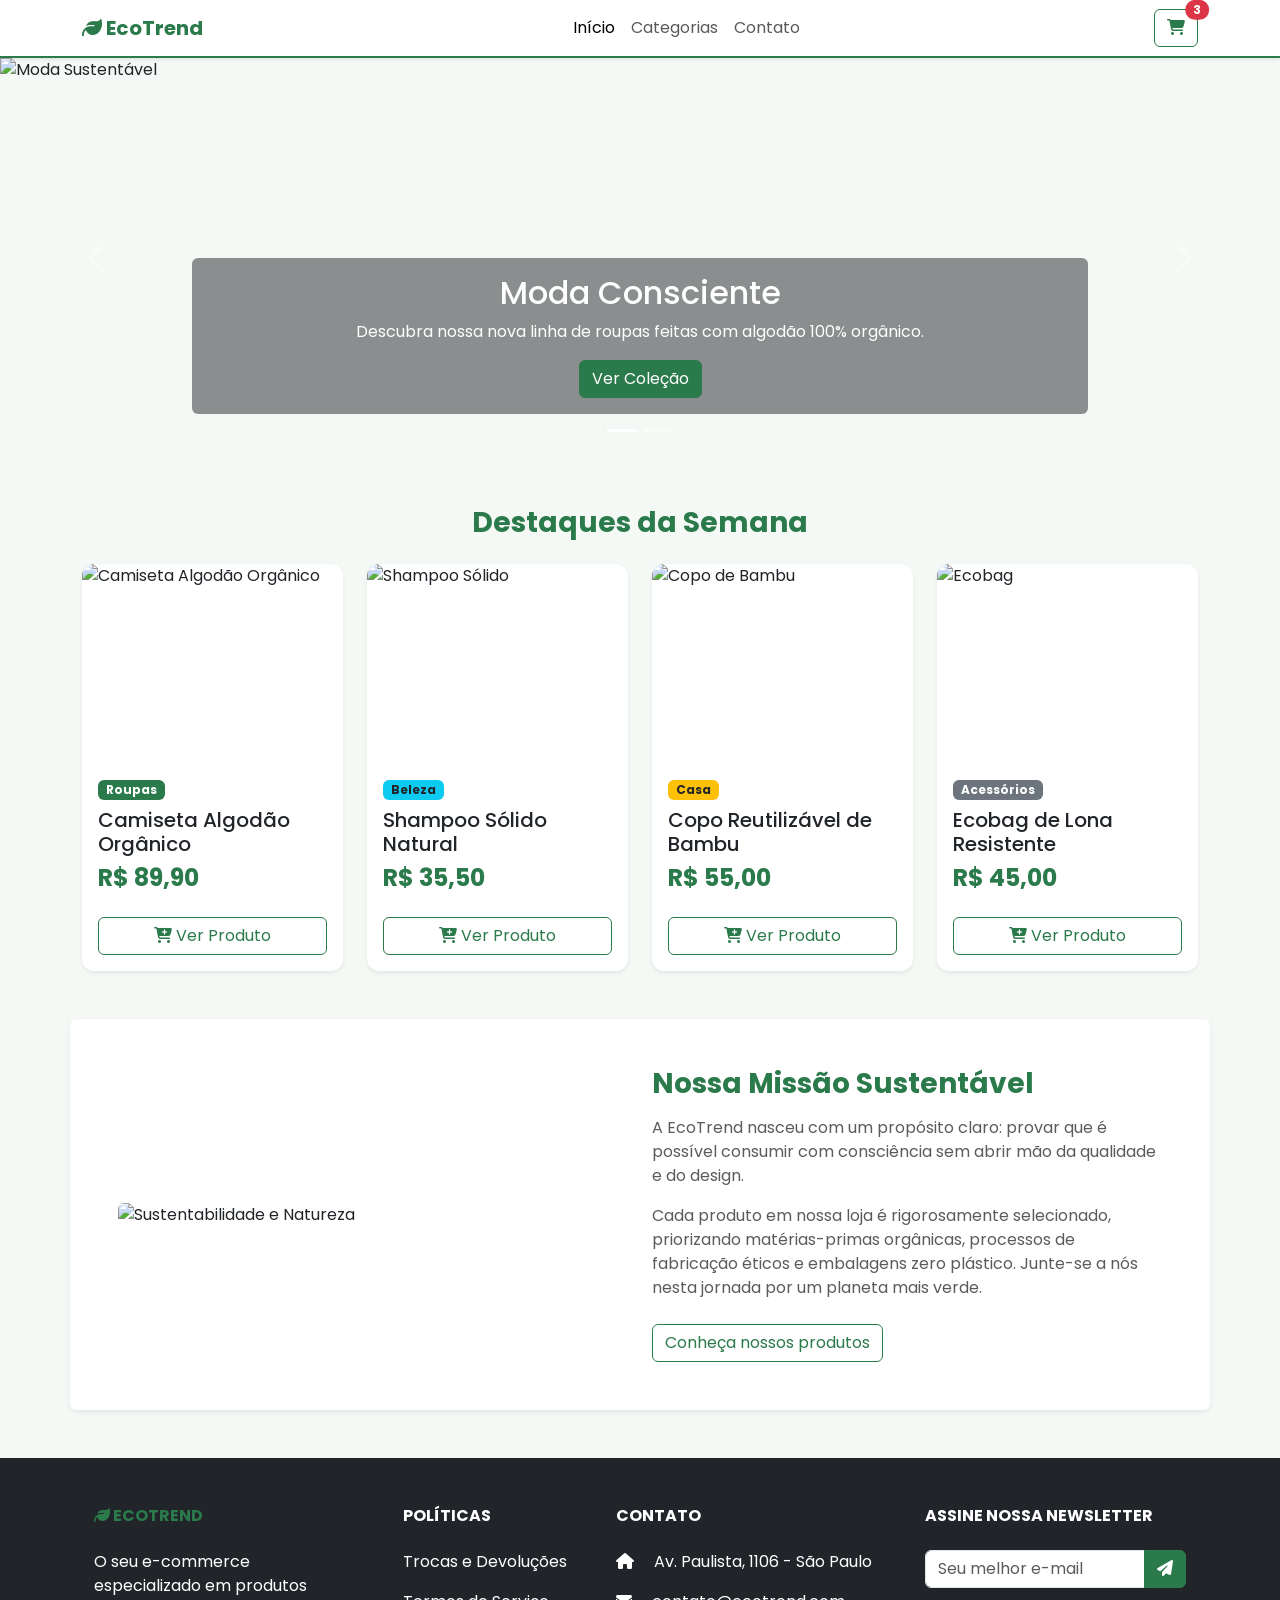
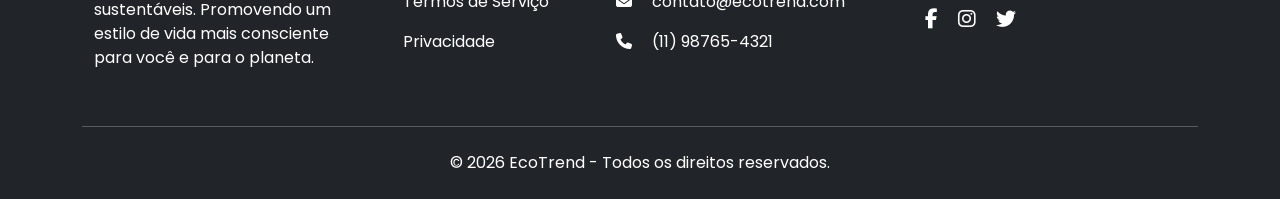
==== commit afef306b: "Replace placeholder images with actual photos" ====
--- a/index.html
+++ b/index.html
@@ -106,8 +106,8 @@
 
                 <div class="col-12 col-md-6 col-lg-3">
                     <div class="card h-100 shadow-sm border-0">
-                        <!-- Imagem do Shampoo substituída por um Placeholder válido no GitHub -->
-                        <img src="https://placehold.co/500x400/e2e8f0/2b7a4b?text=Shampoo+Sólido" class="card-img-top object-fit-cover" style="height: 200px;" alt="Shampoo Sólido">
+                        <!-- Imagem Fotográfica para Shampoo/Sabonete -->
+                        <img src="https://images.unsplash.com/photo-1600857062241-98f5646f9702?ixlib=rb-4.0.3&auto=format&fit=crop&w=500&q=60" class="card-img-top object-fit-cover" style="height: 200px;" alt="Shampoo Sólido">
                         <div class="card-body d-flex flex-column">
                             <span class="badge bg-info text-dark mb-2" style="width: fit-content;">Beleza</span>
                             <h5 class="card-title">Shampoo Sólido Natural</h5>
@@ -119,8 +119,8 @@
 
                 <div class="col-12 col-md-6 col-lg-3">
                     <div class="card h-100 shadow-sm border-0">
-                        <!-- Imagem do Copo substituída por um Placeholder válido no GitHub -->
-                        <img src="https://placehold.co/500x400/e2e8f0/2b7a4b?text=Copo+de+Bambu" class="card-img-top object-fit-cover" style="height: 200px;" alt="Copo de Bambu">
+                        <!-- Imagem Fotográfica para Copo Ecológico -->
+                        <img src="https://images.unsplash.com/photo-1514997160753-27104e1762c4?ixlib=rb-4.0.3&auto=format&fit=crop&w=500&q=60" class="card-img-top object-fit-cover" style="height: 200px;" alt="Copo de Bambu">
                         <div class="card-body d-flex flex-column">
                             <span class="badge bg-warning text-dark mb-2" style="width: fit-content;">Casa</span>
                             <h5 class="card-title">Copo Reutilizável de Bambu</h5>
@@ -132,8 +132,8 @@
 
                 <div class="col-12 col-md-6 col-lg-3">
                     <div class="card h-100 shadow-sm border-0">
-                        <!-- Imagem da Ecobag substituída por um Placeholder válido no GitHub -->
-                        <img src="https://placehold.co/500x400/e2e8f0/2b7a4b?text=Ecobag+de+Lona" class="card-img-top object-fit-cover" style="height: 200px;" alt="Ecobag">
+                        <!-- Imagem Fotográfica para Ecobag/Sacola -->
+                        <img src="https://images.unsplash.com/photo-1590504179373-f111811e2bd3?ixlib=rb-4.0.3&auto=format&fit=crop&w=500&q=60" class="card-img-top object-fit-cover" style="height: 200px;" alt="Ecobag">
                         <div class="card-body d-flex flex-column">
                             <span class="badge bg-secondary mb-2" style="width: fit-content;">Acessórios</span>
                             <h5 class="card-title">Ecobag de Lona Resistente</h5>
@@ -216,6 +216,3 @@
     <script src="https://cdn.jsdelivr.net/npm/bootstrap@5.3.2/dist/js/bootstrap.bundle.min.js"></script>
 </body>
 </html>
-```eof
-
-Pode copiar e fazer o push para o GitHub! Assim que você subir, os placeholders vão renderizar e a página vai ficar alinhada e completinha. Qualquer outra dúvida, é só chamar!
